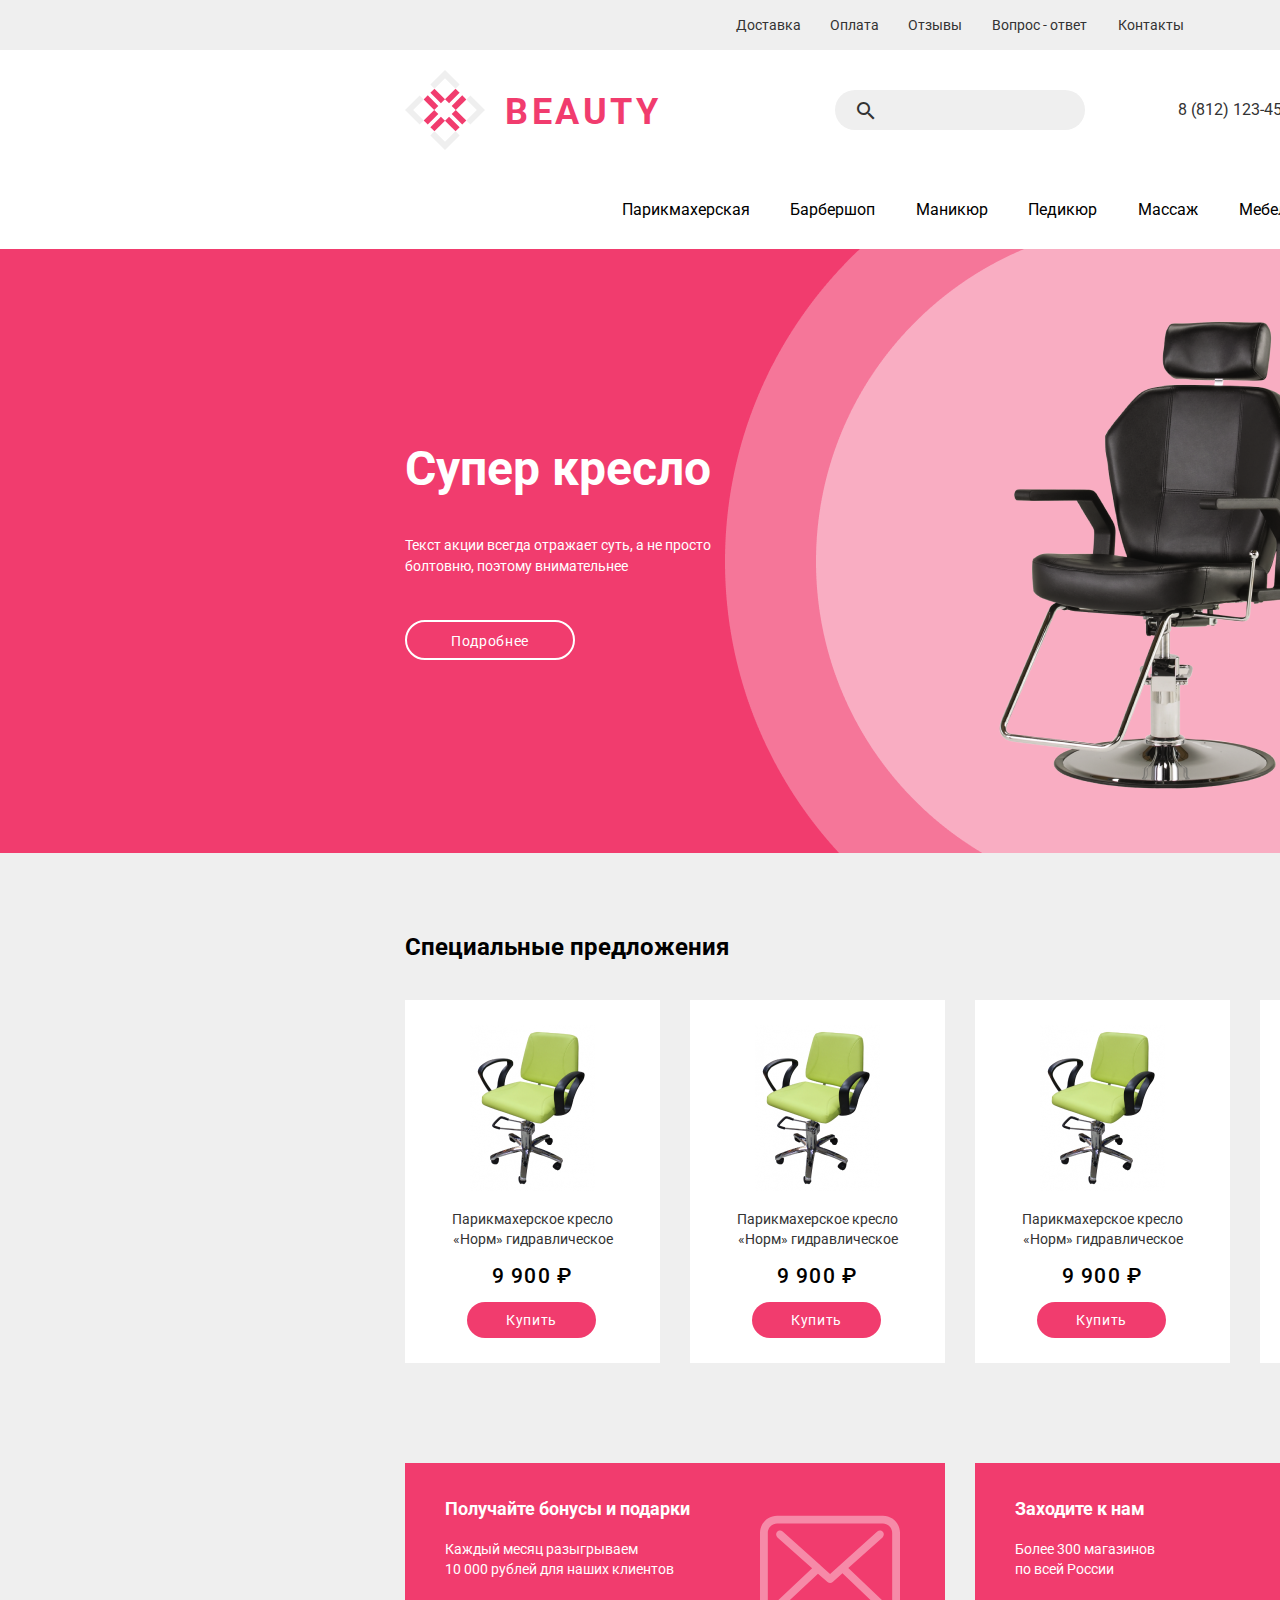
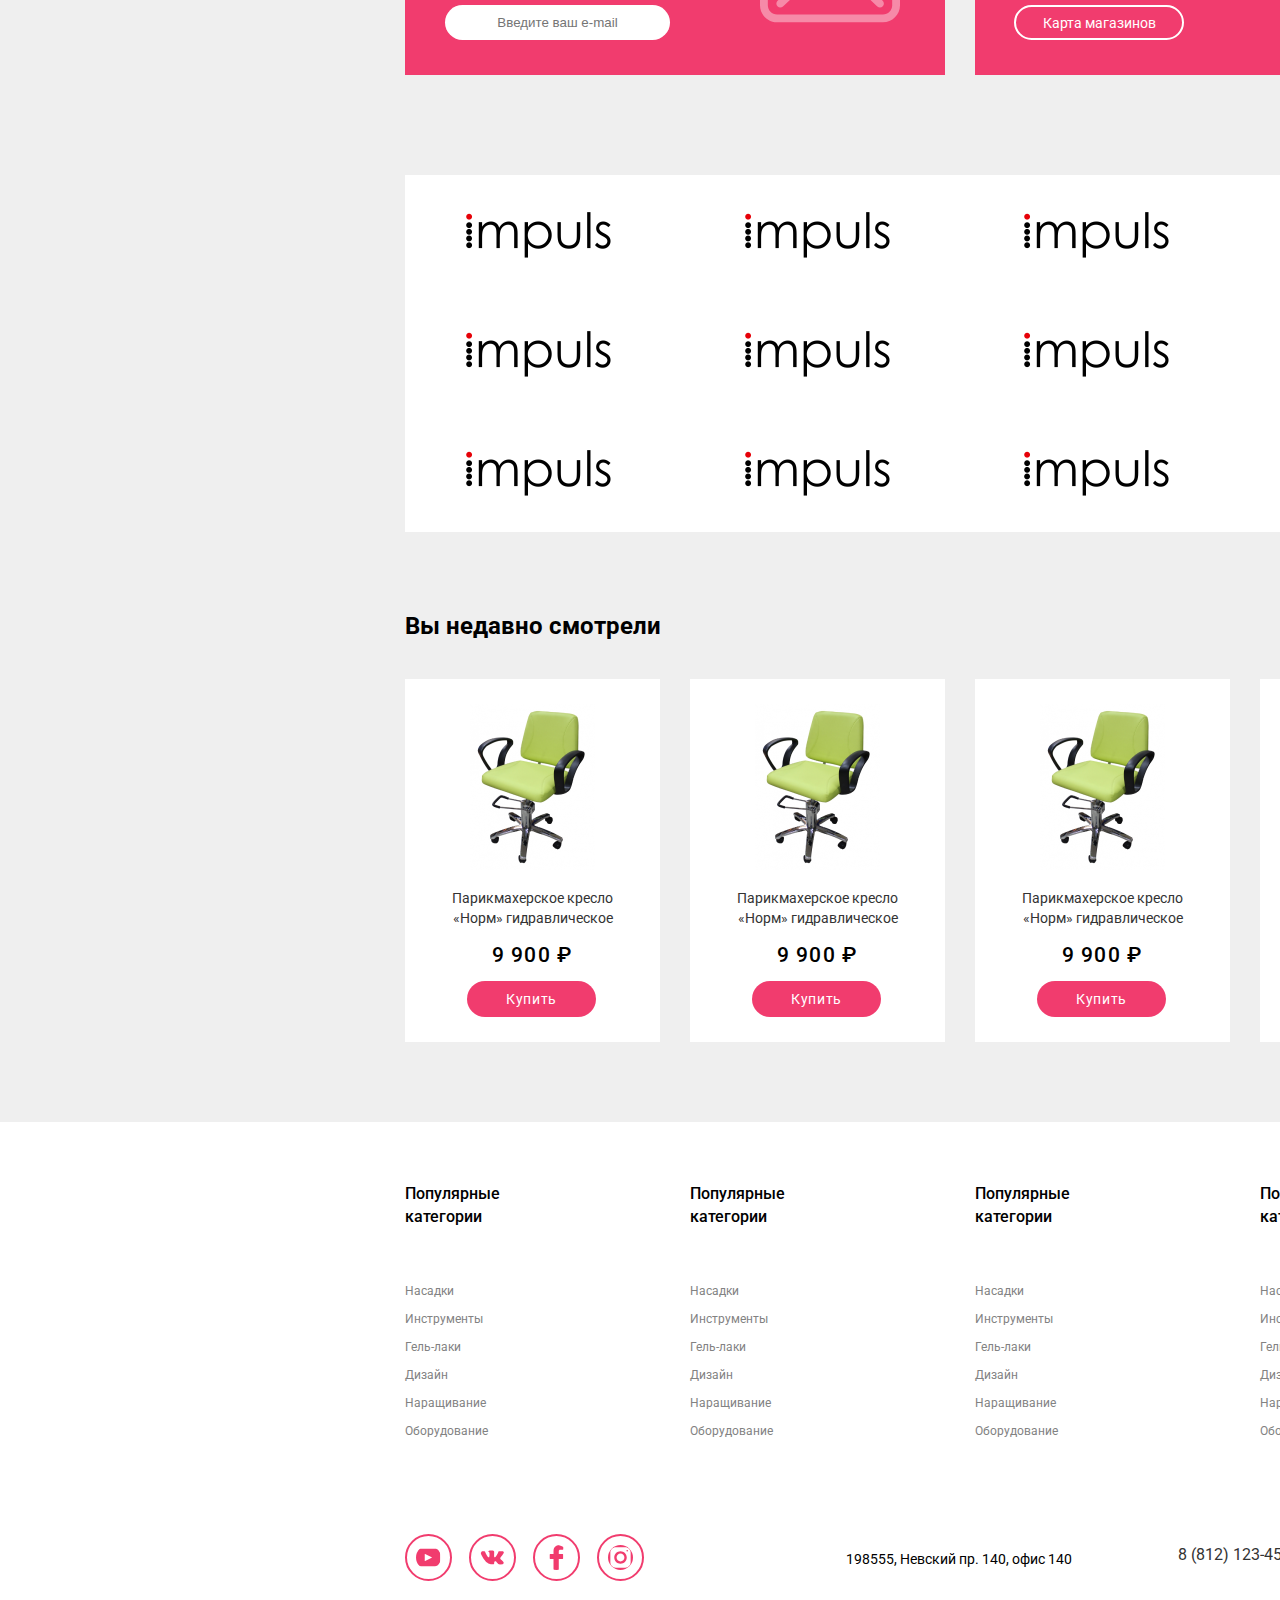
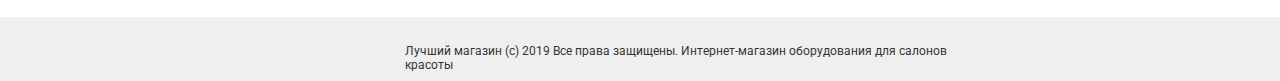
==== index.html @ 4f3360c4 "Новый проект" ====
<!DOCTYPE html>
<html lang="en">

<head>
    <meta charset="UTF-8">
    <meta http-equiv="X-UA-Compatible" content="IE=edge">
    <meta name="viewport" content="width=device-width, initial-scale=1.0">
    <link href="styles/style.css" rel="stylesheet" type="text/css">
    <link rel="preconnect" href="https://fonts.googleapis.com">
    <link rel="preconnect" href="https://fonts.gstatic.com" crossorigin>
    <link href="https://fonts.googleapis.com/css2?family=Roboto:wght@400;500;700&display=swap" rel="stylesheet">
    <link href="https://fonts.googleapis.com/icon?family=Material+Icons" rel="stylesheet">
    <title>BEAUTY</title>
</head>

<body>
    <header>
        <nav class="main-nav">
            <ul class="main-nav__items">
                <li class="main-nav__item"><a href="">Доставка</a> </li>
                <li class="main-nav__item"><a href="">Оплата</a></li>
                <li class="main-nav__item"><a href="">Отзывы</a></li>
                <li class="main-nav__item"><a href="">Вопрос - ответ</a> </li>
                <li class="main-nav__item"><a href="">Контакты</a> </li>
            </ul>
        </nav>
    </header>
    <main>

        <section class="second-line">
            <h1 class="visually-hidden">Поиск по услугам</h1>
            <div class="logo">
                <img class="logo__img" src="img/logo.svg" alt="Логотип">
                <span class="logo__text">BEAUTY</span>
            </div>

            <div class="search">
                <form class="search__form" method="POST" action="order.php">
                    <input class="search__input" type="search" name="search">
                    <span class="material-icons">
                        search
                    </span>
            </div>

            <div class="contact">
                <tel class="contact__tel"> 8 (812) 123-45-67</tel>
                <button class="btn">
                    <div class="btn__text"> Обратный звонок </div>
                </button>
            </div>



            <ul class="services-nav">
                <li class="services-nav__item">Парикмахерская </li>
                <li class="services-nav__item">Барбершоп </li>
                <li class="services-nav__item">Маникюр </li>
                <li class="services-nav__item">Педикюр </li>
                <li class="services-nav__item">Массаж </li>
                <li class="services-nav__item">Мебель </li>
            </ul>
        </section>


        <section class="chair">
            <div class="chair__text">
                <h1 class="chair__header">Супер кресло</h1>
                <img class="chair__img" src="img/chairWithBackground.png">
                <div class="chair__desc">Текст акции всегда отражает суть, а не просто болтовню, поэтому внимательнее
                </div>
                <button class="btn_white">
                    <div class="btn_white__text"> Подробнее
                </button>
            </div>
        </section>

        <section class="special-offers">
            <h2 class="special-offers__header">Специальные предложения</h2>
            <ul class="special-offers__items">
                <li class="special-offers__item">
                    <img class="special-offers__item__img" src="img/smallChair.png" alt="">
                    <div class="special-offers__item__desc">Парикмахерское кресло «Норм» гидравлическое</div>
                    <div class="special-offers__item__price">9 900 &#8381;</div>
                    <button class="btn_accent-color">
                        <div class="btn_accent-color__text">Купить</div>
                    </button>
                </li>

                <li class="special-offers__item">
                    <img class="special-offers__item__img" src="img/smallChair.png" alt="зеленое кресло">
                    <div class="special-offers__item__desc">Парикмахерское кресло «Норм» гидравлическое</div>
                    <div class="special-offers__item__price">9 900 &#8381;</div>
                    <button class="btn_accent-color">
                        <div class="btn_accent-color__text">Купить</div>
                    </button>
                </li>

                <li class="special-offers__item">
                    <img class="special-offers__item__img" src="img/smallChair.png" alt="зеленое кресло">
                    <div class="special-offers__item__desc">Парикмахерское кресло «Норм» гидравлическое</div>
                    <div class="special-offers__item__price">9 900 &#8381;</div>
                    <button class="btn_accent-color">
                        <div class="btn_accent-color__text">Купить</div>
                    </button>
                </li>

                <li class="special-offers__item">
                    <img class="special-offers__item__img" src="img/smallChair.png" alt="зеленое кресло">
                    <div class="special-offers__item__desc">Парикмахерское кресло «Норм» гидравлическое</div>
                    <div class="special-offers__item__price">9 900 &#8381;</div>
                    <button class="btn_accent-color">
                        <div class="btn_accent-color__text">Купить</div>
                    </button>
                </li>
            </ul>

        </section>

        <section class="subscribe-shops">
            <div class="subscribe">
                <h3 class="subscribe__header">Получайте бонусы и подарки</h3>
                <div class="subscribe__desc"> Каждый месяц разыгрываем <br> 10 000 рублей для наших клиентов </div>
                <form class="subscribe__form" method="POST" action="order.php"></form>
                <input class="subscribe__email" form="email" name="email" placeholder="Введите ваш e-mail">


                <img class="subscribe__img" src="img/envelope.svg" alt="Конверт">
            </div>

            <div class="subscribe">
                <h3 class="subscribe__header">Заходите к нам</h3>
                <div class="subscribe__desc subscribe__desc_shops">Более 300 магазинов по всей России </div>
                <button class="btn_map"><div class="btn_map__text">Карта магазинов</div></button>
            </div>
            <img class="subscribe__img_car" src="img/Car.svg" alt="Грузовик">
            </div>

        </section>
        

        <section class="brands">
            <ul class="brands__items">
                <li class="brands__item"><img class="brands__item__img" src="img/brand.png"></li>
                <li class="brands__item"><img class="brands__item__img" src="img/brand.png"></li>
                <li class="brands__item"><img class="brands__item__img" src="img/brand.png"></li>
                <li class="brands__item"><img class="brands__item__img" src="img/brand.png"></li>
                <li class="brands__item"><img class="brands__item__img" src="img/brand.png"></li>
                <li class="brands__item"><img class="brands__item__img" src="img/brand.png"></li>
                <li class="brands__item"><img class="brands__item__img" src="img/brand.png"></li>
                <li class="brands__item"><img class="brands__item__img" src="img/brand.png"></li>
                <li class="brands__item"><img class="brands__item__img" src="img/brand.png"></li>
                <li class="brands__item"><img class="brands__item__img" src="img/brand.png"></li>
                <li class="brands__item"><img class="brands__item__img" src="img/brand.png"></li>
                <li class="brands__item"><img class="brands__item__img" src="img/brand.png"></li>
            </ul>
        </section>
       
        <section class="special-offers special-offers_bottom ">
            <h2 class="special-offers__header special-offers__header_bottom">Вы недавно смотрели </h2>
            <ul class="special-offers__items">
                <li class="special-offers__item">
                    <img class="special-offers__item__img" src="img/smallChair.png" alt="">
                    <div class="special-offers__item__desc">Парикмахерское кресло «Норм» гидравлическое</div>
                    <div class="special-offers__item__price">9 900 &#8381;</div>
                    <button class="btn_accent-color">
                        <div class="btn_accent-color__text">Купить</div>
                    </button>
                </li>

                <li class="special-offers__item">
                    <img class="special-offers__item__img" src="img/smallChair.png" alt="зеленое кресло">
                    <div class="special-offers__item__desc">Парикмахерское кресло «Норм» гидравлическое</div>
                    <div class="special-offers__item__price">9 900 &#8381;</div>
                    <button class="btn_accent-color">
                        <div class="btn_accent-color__text">Купить</div>
                    </button>
                </li>

                <li class="special-offers__item">
                    <img class="special-offers__item__img" src="img/smallChair.png" alt="зеленое кресло">
                    <div class="special-offers__item__desc">Парикмахерское кресло «Норм» гидравлическое</div>
                    <div class="special-offers__item__price">9 900 &#8381;</div>
                    <button class="btn_accent-color">
                        <div class="btn_accent-color__text">Купить</div>
                    </button>
                </li>

                <li class="special-offers__item">
                    <img class="special-offers__item__img" src="img/smallChair.png" alt="зеленое кресло">
                    <div class="special-offers__item__desc">Парикмахерское кресло «Норм» гидравлическое</div>
                    <div class="special-offers__item__price">9 900 &#8381;</div>
                    <button class="btn_accent-color">
                        <div class="btn_accent-color__text">Купить</div>
                    </button>
                </li>
            </ul>


        </section>
    </main>
     

    <footer class="footer">
        <ul class="categories">
            <li class="categories__header">Популярные категории</li>
            <li class="categories__item">Насадки </li>
            <li class="categories__item">Инструменты </li>
            <li class="categories__item">Гель-лаки </li>
            <li class="categories__item">Дизайн </li>
            <li class="categories__item">Наращивание </li>
            <li class="categories__item">Оборудование </li>
        </ul>

        <ul class="categories">
            <li class="categories__header">Популярные категории</li>
            <li class="categories__item">Насадки </li>
            <li class="categories__item">Инструменты </li>
            <li class="categories__item">Гель-лаки </li>
            <li class="categories__item">Дизайн </li>
            <li class="categories__item">Наращивание </li>
            <li class="categories__item">Оборудование </li>
        </ul>

        <ul class="categories">
            <li class="categories__header">Популярные категории</li>
            <li class="categories__item">Насадки </li>
            <li class="categories__item">Инструменты </li>
            <li class="categories__item">Гель-лаки </li>
            <li class="categories__item">Дизайн </li>
            <li class="categories__item">Наращивание </li>
            <li class="categories__item">Оборудование </li>
        </ul>

        <ul class="categories">
            <li class="categories__header">Популярные категории</li>
            <li class="categories__item">Насадки </li>
            <li class="categories__item">Инструменты </li>
            <li class="categories__item">Гель-лаки </li>
            <li class="categories__item">Дизайн </li>
            <li class="categories__item">Наращивание </li>
            <li class="categories__item">Оборудование </li>
        </ul>

        <h3 class="visually-hidden">Соц сети</h3>
        <ul class="socials__items">
            <li class="socials__item"><img class="socials__item__img" src="img/youtube.svg" ></li>
            <li class="socials__item"><img class="socials__item__img" src="img/vk.svg"></li>
            <li class="socials__item"><img class="socials__item__img" src="img/facebook.svg"></li>
            <li class="socials__item"><img class="socials__item__img" src="img/instagram.svg"></li>
        </ul>

        <address class="address">198555, Невский пр. 140, офис 140</address>

        <div class="contact">
            <tel class="contact__tel contact__tel_bottom"> 8 (812) 123-45-67</tel>
            <button class="btn btn_bottom"><div class="btn__text"> Обратный звонок </div></button>
        </div>

<section class="copyright-footer">
        <div class="copyright">Лучший магазин (с) 2019 Все права защищены. Интернет-магазин оборудования для салонов
            красоты </div>
        <div class="copyright copyright__right">Политика конфиденциальности </div>
    </section>

    </footer>
</body>

</html>
---- styles/style.css ----
* {
    margin: 0;
    padding: 0;
}

:root {
    --accent: #F13C6E;
    --grey: #EFEFEF;
    --dark: #333333;
}

html {
    font-family: Roboto;
}

body {
    height: 3279px;
    width: 1920px;
    color: var(--dark);
    background-color: var(--grey);
    position: relative;
}

li {
    list-style: none;
}

a:-webkit-any-link {
    list-style: none;
    text-decoration: none;
    color: var(--dark);
}

.main-nav {
    width: 1920px;
    height: 50px;
}


.main-nav__items {
    position: relative;
    font-weight: normal;
    font-size: 14px;
    line-height: 17px;
    display: grid;
    grid-template-columns: 64px 48px 54px 96px 65px;
    gap: 30px;
    left: 736px;
    top: 17px;
}


.second-line {
    position: static;
    background-color: white;
    width: 1920px;
    height: 149px;
    padding-top: 20px;
    padding-bottom: 30px;
}

.visually-hidden {
    display: none;
}

.logo__text {
    color: var(--accent);
    position: absolute;
    width: 158px;
    height: 39px;
    left: 505px;
    top: 91px;
    font-family: Roboto;
    font-style: normal;
    font-weight: bold;
    font-size: 36px;
    line-height: 42px;
    letter-spacing: 0.1em;
}

.logo__img {
    position: absolute;
    width: 80px;
    height: 80px;
    left: 405px;
    top: 70px;
}

.search {
    position: absolute;
    left: 835px;
    top: 90px;
}

.search__input {
    background-color: var(--grey);
    border-radius: 40px;
    width: 250px;
    height: 40px;
    border: var(--grey);
}

.material-icons {
    position: absolute;
    top: 9px;
    left: 19px;
}

.contact__tel {
    position: absolute;
    width: 127px;
    height: 19px;
    left: 1178px;
    top: 100px;
    font-family: Roboto;
    font-style: normal;
    font-weight: normal;
    font-size: 16px;
    line-height: 19px;
}

.btn {
    position: absolute;
    width: 170px;
    height: 40px;
    left: 1345px;
    top: 90px;
    background: #FFFFFF;
    border: 2px solid var(--accent);
    box-sizing: border-box;
    border-radius: 40px;
}

.btn__text {
    font-family: Roboto;
    font-size: 14px;
    font-style: normal;
    font-weight: 400;
    letter-spacing: 0em;
}

.services-nav {
    display: grid;
    grid-template-columns: 128px 86px 72px 70px 61px 58px;
    gap: 40px;
    position: absolute;
    width: 675px;
    height: 19px;
    left: 622px;
    top: 200px;
}

.services-nav__item {
    color: black;
}

.chair {
    width: 1920px;
    height: 604px;
    left: 0px;
    top: 249px;
    color: white;
}

.chair__header {
    font-family: Roboto;
    font-size: 48px;
    font-style: normal;
    font-weight: 700;
    line-height: 56px;
    letter-spacing: 0em;
    text-align: left;
    position: absolute;
    width: 308px;
    height: 44px;
    left: 405px;
    top: 441px;
}

.chair__desc {
    font-family: Roboto;
    font-size: 14px;
    font-style: normal;
    font-weight: 400;
    line-height: 21px;
    letter-spacing: 0em;
    text-align: left;
    position: absolute;
    width: 308px;
    height: 35px;
    left: 405px;
    top: 535px;
}

.btn_white {
    position: absolute;
    width: 170px;
    height: 40px;
    left: 405px;
    top: 620px;
    background: var(--accent);
    border: 2px solid #FFFFFF;
    box-sizing: border-box;
    border-radius: 40px;
}

.btn_white__text {
    height: 15px;
    font-family: Roboto;
    font-style: normal;
    font-weight: normal;
    font-size: 14px;
    line-height: 16px;
    text-align: center;
    letter-spacing: 0.05em;
    color: #FFFFFF;
}

.special-offers {
    position: absolute;
    width: 1110px;
    height: 430px;
    left: 405px;
    top: 933px;
}

.special-offers__header {
    position: absolute;
    font-family: Roboto;
    font-style: normal;
    font-weight: bold;
    font-size: 24px;
    line-height: 28px;
    color: black;
}

.special-offers__items {
    display: grid;
    grid-template-columns: repeat(4, 255px);
    gap: 30px;
    top: 67px;
    position: absolute;
}

.special-offers__item {
    background-color: white;
    width: 255px;
    height: 363px;
}

.special-offers__item__img {
    padding-top: 25px;
    padding-left: 65px;
    padding-bottom: 172px;
}

.special-offers__item__desc {
    width: 195px;
    height: 33px;
    font-family: Roboto;
    font-style: normal;
    font-weight: normal;
    font-size: 14px;
    line-height: 20px;
    text-align: center;
    color: #333333;
    position: relative;
    top: -158px;
    left: 30px;
}

.special-offers__item__price {
    width: 80px;
    height: 19px;
    font-family: Roboto;
    font-style: normal;
    font-weight: 500;
    font-size: 21px;
    line-height: 25px;
    text-align: center;
    letter-spacing: 0.05em;
    color: #000000;
    position: relative;
    top: -136px;
    left: 87px;
}

.btn_accent-color {
    height: 36px;
    width: 129px;
    border-radius: 30px;
    background-color: var(--accent);
    border-color: var(--accent);
    color: white;
    position: relative;
    top: -117px;
    left: 62px;
    border: 0px solid;
}

.btn_accent-color__text {
    position: relative;
    font-family: Roboto;
    font-style: normal;
    font-weight: normal;
    font-size: 14px;
    line-height: 16px;
    text-align: center;
    letter-spacing: 0.05em;
    color: #FFFFFF;
}

.subscribe-shops {
    position: absolute;
    left: 405px;
    top: 1463px;
    display: grid;
    grid-template-columns: repeat(2, 540px);
    gap: 30px;
}

.subscribe {
    width: 540px;
    height: 212px;
    background-color: var(--accent);
}

.subscribe__header {
    padding-top: 35px;
    padding-left: 40px;
    font-family: Roboto;
    font-style: normal;
    font-weight: bold;
    font-size: 18px;
    line-height: 21px;
    color: #FFFFFF;
}

.subscribe__desc {
    width: 231px;
    height: 40px;
    margin-top: 20px;
    padding-left: 40px;
    font-family: Roboto;
    font-style: normal;
    font-weight: normal;
    font-size: 14px;
    line-height: 20px;
    color: #FFFFFF;
}

.subscribe__img {
    position: absolute;
    top: 36px;
    left: 355px;
}

.subscribe__img_car {
    position: absolute;
    left: 877px;
    top: 56px;
}

.subscribe__desc_shops {
    width: 141px;
    height: 40px;
}

.subscribe__email {
    position: absolute;
    width: 225px;
    height: 35px;
    top: 142px;
    left: 40px;
    border: 0;
    background: #FFFFFF;
    border-radius: 30px;
}

.btn_map {
    position: absolute;
    width: 170px;
    height: 35px;
    top: 142px;
    right: 331px;
    background: var(--accent);
    border: 2px solid #FFFFFF;
    box-sizing: border-box;
    border-radius: 30px;
}

.btn_map__text {
    font-family: Roboto;
    font-style: normal;
    font-weight: normal;
    font-size: 14px;
    line-height: 16px;
    text-align: center;
    color: #FFFFFF;
}

::-webkit-input-placeholder {
    text-align: center;
}

.brands {
    position: absolute;
    left: 405px;
    top: 1775px;
    width: 1110px;
    height: 357px;
    background-color: white;
}

.brands__items {
    display: grid;
    grid-template-columns: repeat(4, 149px);
    column-gap: 130px;
    row-gap: 66px;
    width: 987px;
    height: 287px;
    padding-top: 35px;
    padding-left: 60px;
}

.special-offers_bottom {
    top: 2212px;
}

.footer {
    position: absolute;
    width: 1920px;
    height: 557px;
    top: 2722px;
    left: 0;
    background-color: white;
    display: grid;
    grid-template-columns: repeat(4, 255px);
    column-gap: 203px;
    gap: 30px;
}

.categories {
    padding-top: 60px;
    width: 255px;
    height: 253px;
    padding-left: 405px;
}

.categories__header {
    width: 99px;
    height: 40px;
    font-family: Roboto;
    font-style: normal;
    font-weight: 500;
    font-size: 16px;
    line-height: 23px;
    color: black;
    margin-bottom: 55px;
}

.categories__item {
    font-family: Roboto;
    font-style: normal;
    font-weight: normal;
    font-size: 12px;
    line-height: 28px;
    color: #828282;
}

.socials__items {
    display: grid;
    grid-template-columns: repeat(4, 45px);
    gap: 19px;
    padding-top: 42px;
    position: relative;
    left: 405px;
    top: -34px;
}

.socials__item__img {
    border: 2px solid var(--accent);
    border-radius: 50%;
    width: 25px;
    padding: 9px;
    height: 25px;
    background-position: center;
}

.address {
    position: relative;
    top: 25px;
    left: 561px;
    font-family: Roboto;
    font-style: normal;
    font-weight: normal;
    font-size: 14px;
    line-height: 16px;
    color: #000000;
    width: 227px;
    height: 16px;
}

.contact__tel_bottom {
    position: absolute;
    top: 423px;
}

.btn_bottom {
    position: absolute;
    top: 413px;
}

.copyright-footer {
    position: absolute;
    background-color: #EFEFEF;
    width: 1920px;
    height: 64px;
    top: 495px;
}

.copyright {
    margin-left: 405px;
    margin-top: 27px;
    font-family: Roboto;
    font-style: normal;
    font-weight: normal;
    font-size: 12px;
    line-height: 14px;
    width: 584px;
    height: 14px;
    right: 855px;
    background-color: var(--grey);
}

.copyright__right {
    position: relative;
    left: 928px;
    width: 181px;
    height: 14px;
    top:-42px;
}
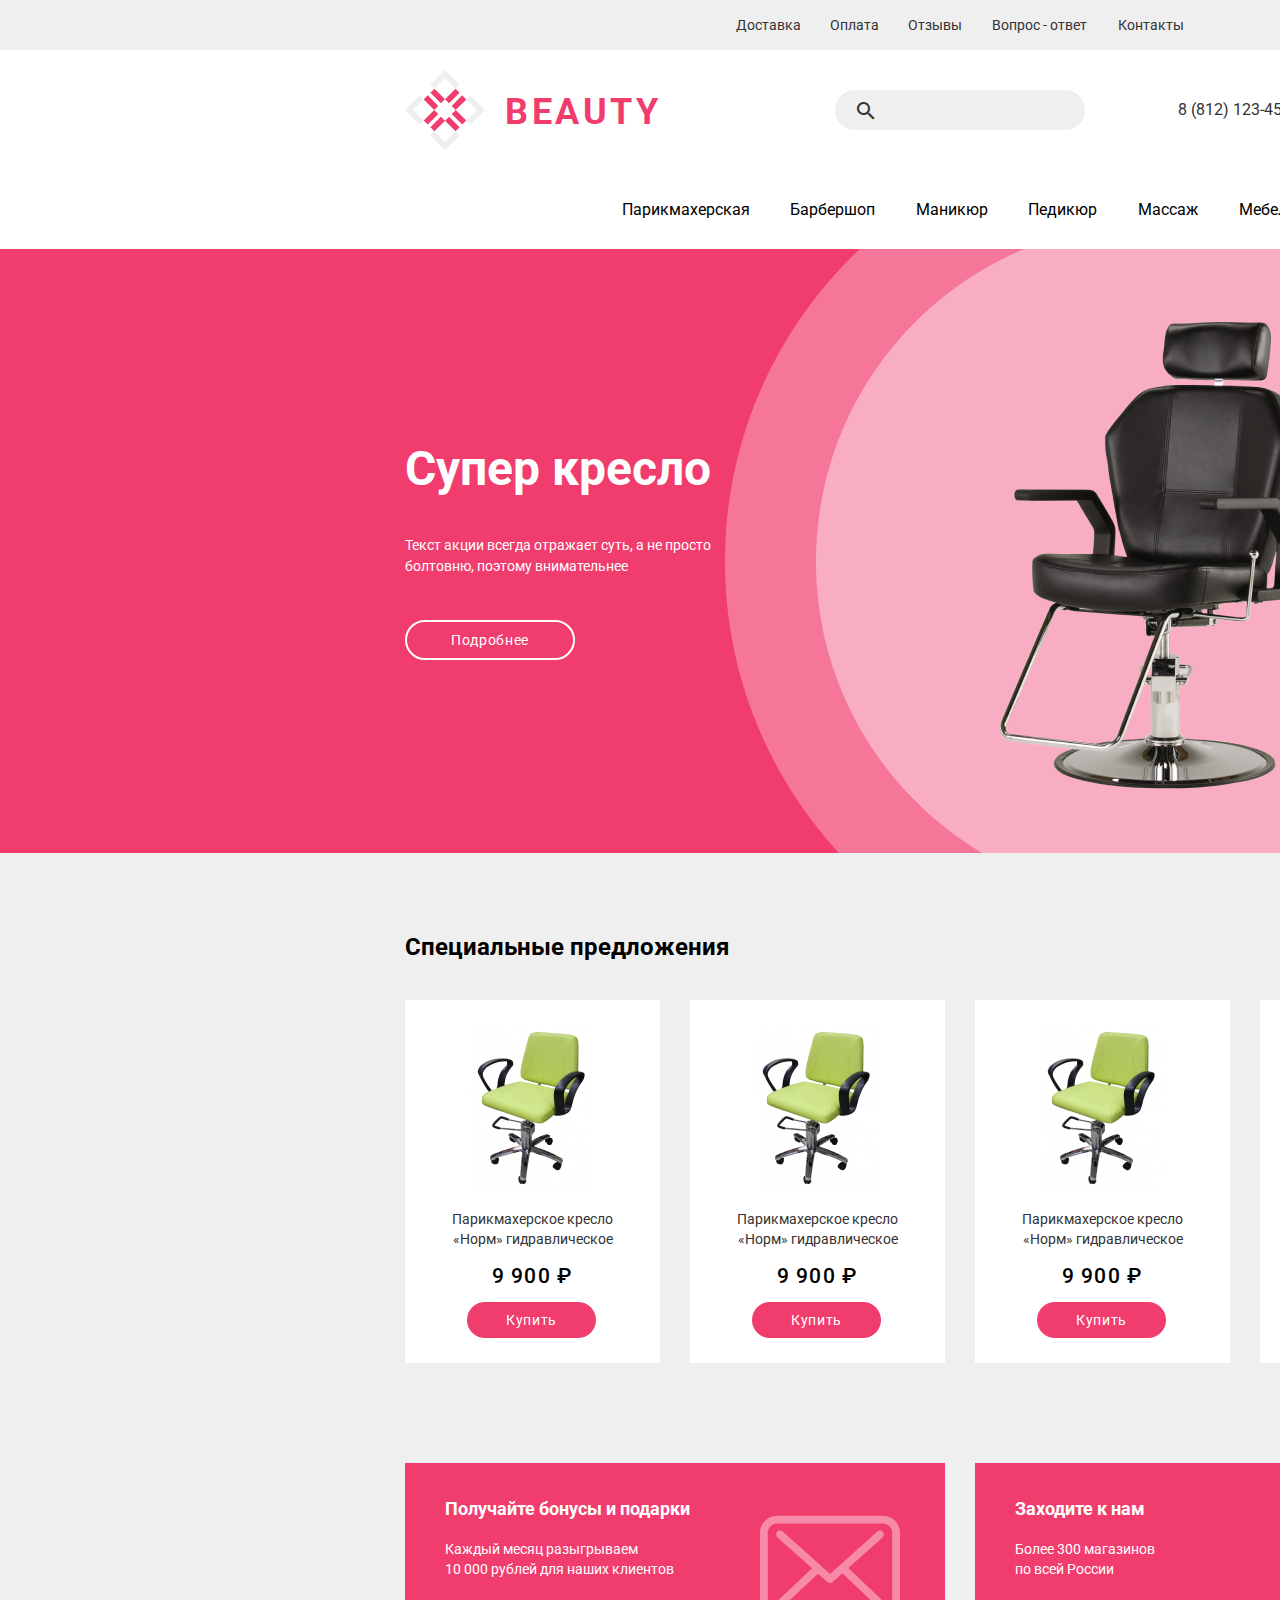
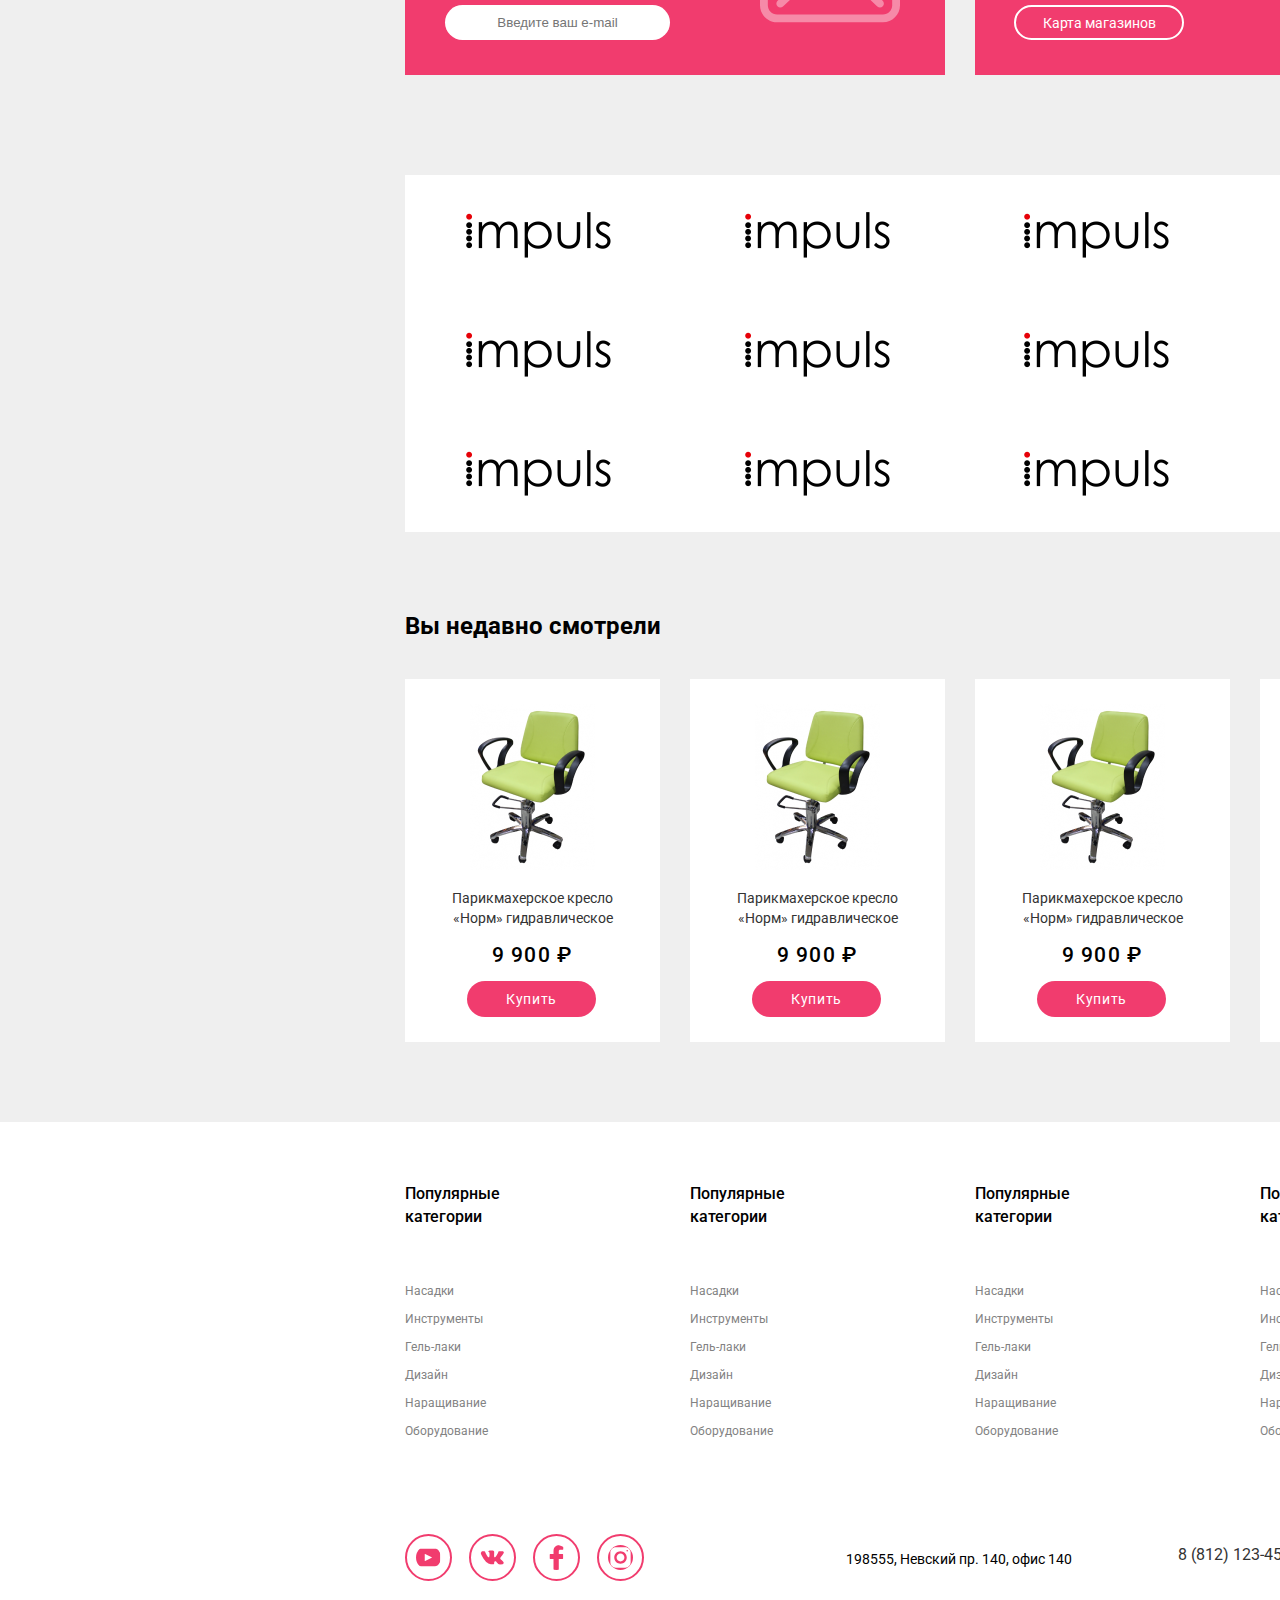
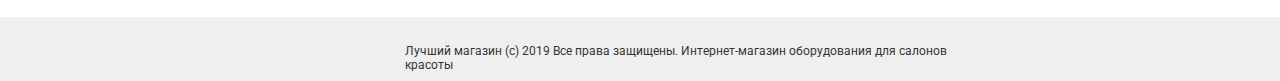
==== commit 91926cee: "Выравнено и проверено через валидатор" ====
--- a/index.html
+++ b/index.html
@@ -35,17 +35,17 @@
             </div>
 
             <div class="search">
-                <form class="search__form" method="POST" action="order.php">
-                    <input class="search__input" type="search" name="search">
-                    <span class="material-icons">
-                        search
-                    </span>
+                <form class="search__form" method="POST" action="order.php"> </form>
+                <input class="search__input" type="search" name="search">
+                <span class="material-icons">
+                    search
+                </span>
             </div>
 
             <div class="contact">
-                <tel class="contact__tel"> 8 (812) 123-45-67</tel>
+                <span class="contact__tel"> 8 (812) 123-45-67</span>
                 <button class="btn">
-                    <div class="btn__text"> Обратный звонок </div>
+                    <span class="btn__text"> Обратный звонок </span>
                 </button>
             </div>
 
@@ -63,13 +63,14 @@
 
 
         <section class="chair">
+            <h3 class="visually-hidden">Акция</h3>
             <div class="chair__text">
                 <h1 class="chair__header">Супер кресло</h1>
-                <img class="chair__img" src="img/chairWithBackground.png">
+                <img class="chair__img" src="img/chairWithBackground.png" alt="">
                 <div class="chair__desc">Текст акции всегда отражает суть, а не просто болтовню, поэтому внимательнее
                 </div>
                 <button class="btn_white">
-                    <div class="btn_white__text"> Подробнее
+                    <span class="btn_white__text"> Подробнее</span>
                 </button>
             </div>
         </section>
@@ -82,34 +83,34 @@
                     <div class="special-offers__item__desc">Парикмахерское кресло «Норм» гидравлическое</div>
                     <div class="special-offers__item__price">9 900 &#8381;</div>
                     <button class="btn_accent-color">
-                        <div class="btn_accent-color__text">Купить</div>
-                    </button>
-                </li>
-
-                <li class="special-offers__item">
-                    <img class="special-offers__item__img" src="img/smallChair.png" alt="зеленое кресло">
-                    <div class="special-offers__item__desc">Парикмахерское кресло «Норм» гидравлическое</div>
-                    <div class="special-offers__item__price">9 900 &#8381;</div>
-                    <button class="btn_accent-color">
-                        <div class="btn_accent-color__text">Купить</div>
-                    </button>
-                </li>
-
-                <li class="special-offers__item">
-                    <img class="special-offers__item__img" src="img/smallChair.png" alt="зеленое кресло">
-                    <div class="special-offers__item__desc">Парикмахерское кресло «Норм» гидравлическое</div>
-                    <div class="special-offers__item__price">9 900 &#8381;</div>
-                    <button class="btn_accent-color">
-                        <div class="btn_accent-color__text">Купить</div>
-                    </button>
-                </li>
-
-                <li class="special-offers__item">
-                    <img class="special-offers__item__img" src="img/smallChair.png" alt="зеленое кресло">
-                    <div class="special-offers__item__desc">Парикмахерское кресло «Норм» гидравлическое</div>
-                    <div class="special-offers__item__price">9 900 &#8381;</div>
-                    <button class="btn_accent-color">
-                        <div class="btn_accent-color__text">Купить</div>
+                        <span class="btn_accent-color__text">Купить</span>
+                    </button>
+                </li>
+
+                <li class="special-offers__item">
+                    <img class="special-offers__item__img" src="img/smallChair.png" alt="зеленое кресло">
+                    <div class="special-offers__item__desc">Парикмахерское кресло «Норм» гидравлическое</div>
+                    <div class="special-offers__item__price">9 900 &#8381;</div>
+                    <button class="btn_accent-color">
+                        <span class="btn_accent-color__text">Купить</span>
+                    </button>
+                </li>
+
+                <li class="special-offers__item">
+                    <img class="special-offers__item__img" src="img/smallChair.png" alt="зеленое кресло">
+                    <div class="special-offers__item__desc">Парикмахерское кресло «Норм» гидравлическое</div>
+                    <div class="special-offers__item__price">9 900 &#8381;</div>
+                    <button class="btn_accent-color">
+                        <span class="btn_accent-color__text">Купить</span>
+                    </button>
+                </li>
+
+                <li class="special-offers__item">
+                    <img class="special-offers__item__img" src="img/smallChair.png" alt="зеленое кресло">
+                    <div class="special-offers__item__desc">Парикмахерское кресло «Норм» гидравлическое</div>
+                    <div class="special-offers__item__price">9 900 &#8381;</div>
+                    <button class="btn_accent-color">
+                        <span class="btn_accent-color__text">Купить</span>
                     </button>
                 </li>
             </ul>
@@ -121,7 +122,7 @@
                 <h3 class="subscribe__header">Получайте бонусы и подарки</h3>
                 <div class="subscribe__desc"> Каждый месяц разыгрываем <br> 10 000 рублей для наших клиентов </div>
                 <form class="subscribe__form" method="POST" action="order.php"></form>
-                <input class="subscribe__email" form="email" name="email" placeholder="Введите ваш e-mail">
+                <input class="subscribe__email" name="email" placeholder="Введите ваш e-mail">
 
 
                 <img class="subscribe__img" src="img/envelope.svg" alt="Конверт">
@@ -130,31 +131,34 @@
             <div class="subscribe">
                 <h3 class="subscribe__header">Заходите к нам</h3>
                 <div class="subscribe__desc subscribe__desc_shops">Более 300 магазинов по всей России </div>
-                <button class="btn_map"><div class="btn_map__text">Карта магазинов</div></button>
-            </div>
-            <img class="subscribe__img_car" src="img/Car.svg" alt="Грузовик">
-            </div>
-
-        </section>
-        
+                <button class="btn_map">
+                    <span class="btn_map__text">Карта магазинов</span>
+                </button>
+
+                <img class="subscribe__img_car" src="img/Car.svg" alt="Грузовик">
+            </div>
+
+        </section>
+
 
         <section class="brands">
+            <h3 class="visually-hidden">Бренды</h3>
             <ul class="brands__items">
-                <li class="brands__item"><img class="brands__item__img" src="img/brand.png"></li>
-                <li class="brands__item"><img class="brands__item__img" src="img/brand.png"></li>
-                <li class="brands__item"><img class="brands__item__img" src="img/brand.png"></li>
-                <li class="brands__item"><img class="brands__item__img" src="img/brand.png"></li>
-                <li class="brands__item"><img class="brands__item__img" src="img/brand.png"></li>
-                <li class="brands__item"><img class="brands__item__img" src="img/brand.png"></li>
-                <li class="brands__item"><img class="brands__item__img" src="img/brand.png"></li>
-                <li class="brands__item"><img class="brands__item__img" src="img/brand.png"></li>
-                <li class="brands__item"><img class="brands__item__img" src="img/brand.png"></li>
-                <li class="brands__item"><img class="brands__item__img" src="img/brand.png"></li>
-                <li class="brands__item"><img class="brands__item__img" src="img/brand.png"></li>
-                <li class="brands__item"><img class="brands__item__img" src="img/brand.png"></li>
-            </ul>
-        </section>
-       
+                <li class="brands__item"><img class="brands__item__img" src="img/brand.png" alt=""></li>
+                <li class="brands__item"><img class="brands__item__img" src="img/brand.png" alt=""></li>
+                <li class="brands__item"><img class="brands__item__img" src="img/brand.png" alt=""></li>
+                <li class="brands__item"><img class="brands__item__img" src="img/brand.png" alt=""></li>
+                <li class="brands__item"><img class="brands__item__img" src="img/brand.png" alt=""></li>
+                <li class="brands__item"><img class="brands__item__img" src="img/brand.png" alt=""></li>
+                <li class="brands__item"><img class="brands__item__img" src="img/brand.png" alt=""></li>
+                <li class="brands__item"><img class="brands__item__img" src="img/brand.png" alt=""></li>
+                <li class="brands__item"><img class="brands__item__img" src="img/brand.png" alt=""></li>
+                <li class="brands__item"><img class="brands__item__img" src="img/brand.png" alt=""></li>
+                <li class="brands__item"><img class="brands__item__img" src="img/brand.png" alt=""></li>
+                <li class="brands__item"><img class="brands__item__img" src="img/brand.png" alt=""></li>
+            </ul>
+        </section>
+
         <section class="special-offers special-offers_bottom ">
             <h2 class="special-offers__header special-offers__header_bottom">Вы недавно смотрели </h2>
             <ul class="special-offers__items">
@@ -163,34 +167,34 @@
                     <div class="special-offers__item__desc">Парикмахерское кресло «Норм» гидравлическое</div>
                     <div class="special-offers__item__price">9 900 &#8381;</div>
                     <button class="btn_accent-color">
-                        <div class="btn_accent-color__text">Купить</div>
-                    </button>
-                </li>
-
-                <li class="special-offers__item">
-                    <img class="special-offers__item__img" src="img/smallChair.png" alt="зеленое кресло">
-                    <div class="special-offers__item__desc">Парикмахерское кресло «Норм» гидравлическое</div>
-                    <div class="special-offers__item__price">9 900 &#8381;</div>
-                    <button class="btn_accent-color">
-                        <div class="btn_accent-color__text">Купить</div>
-                    </button>
-                </li>
-
-                <li class="special-offers__item">
-                    <img class="special-offers__item__img" src="img/smallChair.png" alt="зеленое кресло">
-                    <div class="special-offers__item__desc">Парикмахерское кресло «Норм» гидравлическое</div>
-                    <div class="special-offers__item__price">9 900 &#8381;</div>
-                    <button class="btn_accent-color">
-                        <div class="btn_accent-color__text">Купить</div>
-                    </button>
-                </li>
-
-                <li class="special-offers__item">
-                    <img class="special-offers__item__img" src="img/smallChair.png" alt="зеленое кресло">
-                    <div class="special-offers__item__desc">Парикмахерское кресло «Норм» гидравлическое</div>
-                    <div class="special-offers__item__price">9 900 &#8381;</div>
-                    <button class="btn_accent-color">
-                        <div class="btn_accent-color__text">Купить</div>
+                        <span class="btn_accent-color__text">Купить</span>
+                    </button>
+                </li>
+
+                <li class="special-offers__item">
+                    <img class="special-offers__item__img" src="img/smallChair.png" alt="зеленое кресло">
+                    <div class="special-offers__item__desc">Парикмахерское кресло «Норм» гидравлическое</div>
+                    <div class="special-offers__item__price">9 900 &#8381;</div>
+                    <button class="btn_accent-color">
+                        <span class="btn_accent-color__text">Купить</span>
+                    </button>
+                </li>
+
+                <li class="special-offers__item">
+                    <img class="special-offers__item__img" src="img/smallChair.png" alt="зеленое кресло">
+                    <div class="special-offers__item__desc">Парикмахерское кресло «Норм» гидравлическое</div>
+                    <div class="special-offers__item__price">9 900 &#8381;</div>
+                    <button class="btn_accent-color">
+                        <span class="btn_accent-color__text">Купить</span>
+                    </button>
+                </li>
+
+                <li class="special-offers__item">
+                    <img class="special-offers__item__img" src="img/smallChair.png" alt="зеленое кресло">
+                    <div class="special-offers__item__desc">Парикмахерское кресло «Норм» гидравлическое</div>
+                    <div class="special-offers__item__price">9 900 &#8381;</div>
+                    <button class="btn_accent-color">
+                        <span class="btn_accent-color__text">Купить</span>
                     </button>
                 </li>
             </ul>
@@ -198,7 +202,7 @@
 
         </section>
     </main>
-     
+
 
     <footer class="footer">
         <ul class="categories">
@@ -243,24 +247,27 @@
 
         <h3 class="visually-hidden">Соц сети</h3>
         <ul class="socials__items">
-            <li class="socials__item"><img class="socials__item__img" src="img/youtube.svg" ></li>
-            <li class="socials__item"><img class="socials__item__img" src="img/vk.svg"></li>
-            <li class="socials__item"><img class="socials__item__img" src="img/facebook.svg"></li>
-            <li class="socials__item"><img class="socials__item__img" src="img/instagram.svg"></li>
+            <li class="socials__item"><img class="socials__item__img" src="img/youtube.svg" alt=""></li>
+            <li class="socials__item"><img class="socials__item__img" src="img/vk.svg" alt=""></li>
+            <li class="socials__item"><img class="socials__item__img" src="img/facebook.svg" alt=""></li>
+            <li class="socials__item"><img class="socials__item__img" src="img/instagram.svg" alt=""></li>
         </ul>
 
         <address class="address">198555, Невский пр. 140, офис 140</address>
 
         <div class="contact">
-            <tel class="contact__tel contact__tel_bottom"> 8 (812) 123-45-67</tel>
-            <button class="btn btn_bottom"><div class="btn__text"> Обратный звонок </div></button>
+            <span class="contact__tel contact__tel_bottom"> 8 (812) 123-45-67</span>
+            <button class="btn btn_bottom">
+                <span class="btn__text"> Обратный звонок </span>
+            </button>
         </div>
 
-<section class="copyright-footer">
-        <div class="copyright">Лучший магазин (с) 2019 Все права защищены. Интернет-магазин оборудования для салонов
-            красоты </div>
-        <div class="copyright copyright__right">Политика конфиденциальности </div>
-    </section>
+        <section class="copyright-footer">
+            <h3 class="visually-hidden">Копирайт</h3>
+            <div class="copyright">Лучший магазин (с) 2019 Все права защищены. Интернет-магазин оборудования для салонов
+                красоты </div>
+            <div class="copyright copyright__right">Политика конфиденциальности </div>
+        </section>
 
     </footer>
 </body>
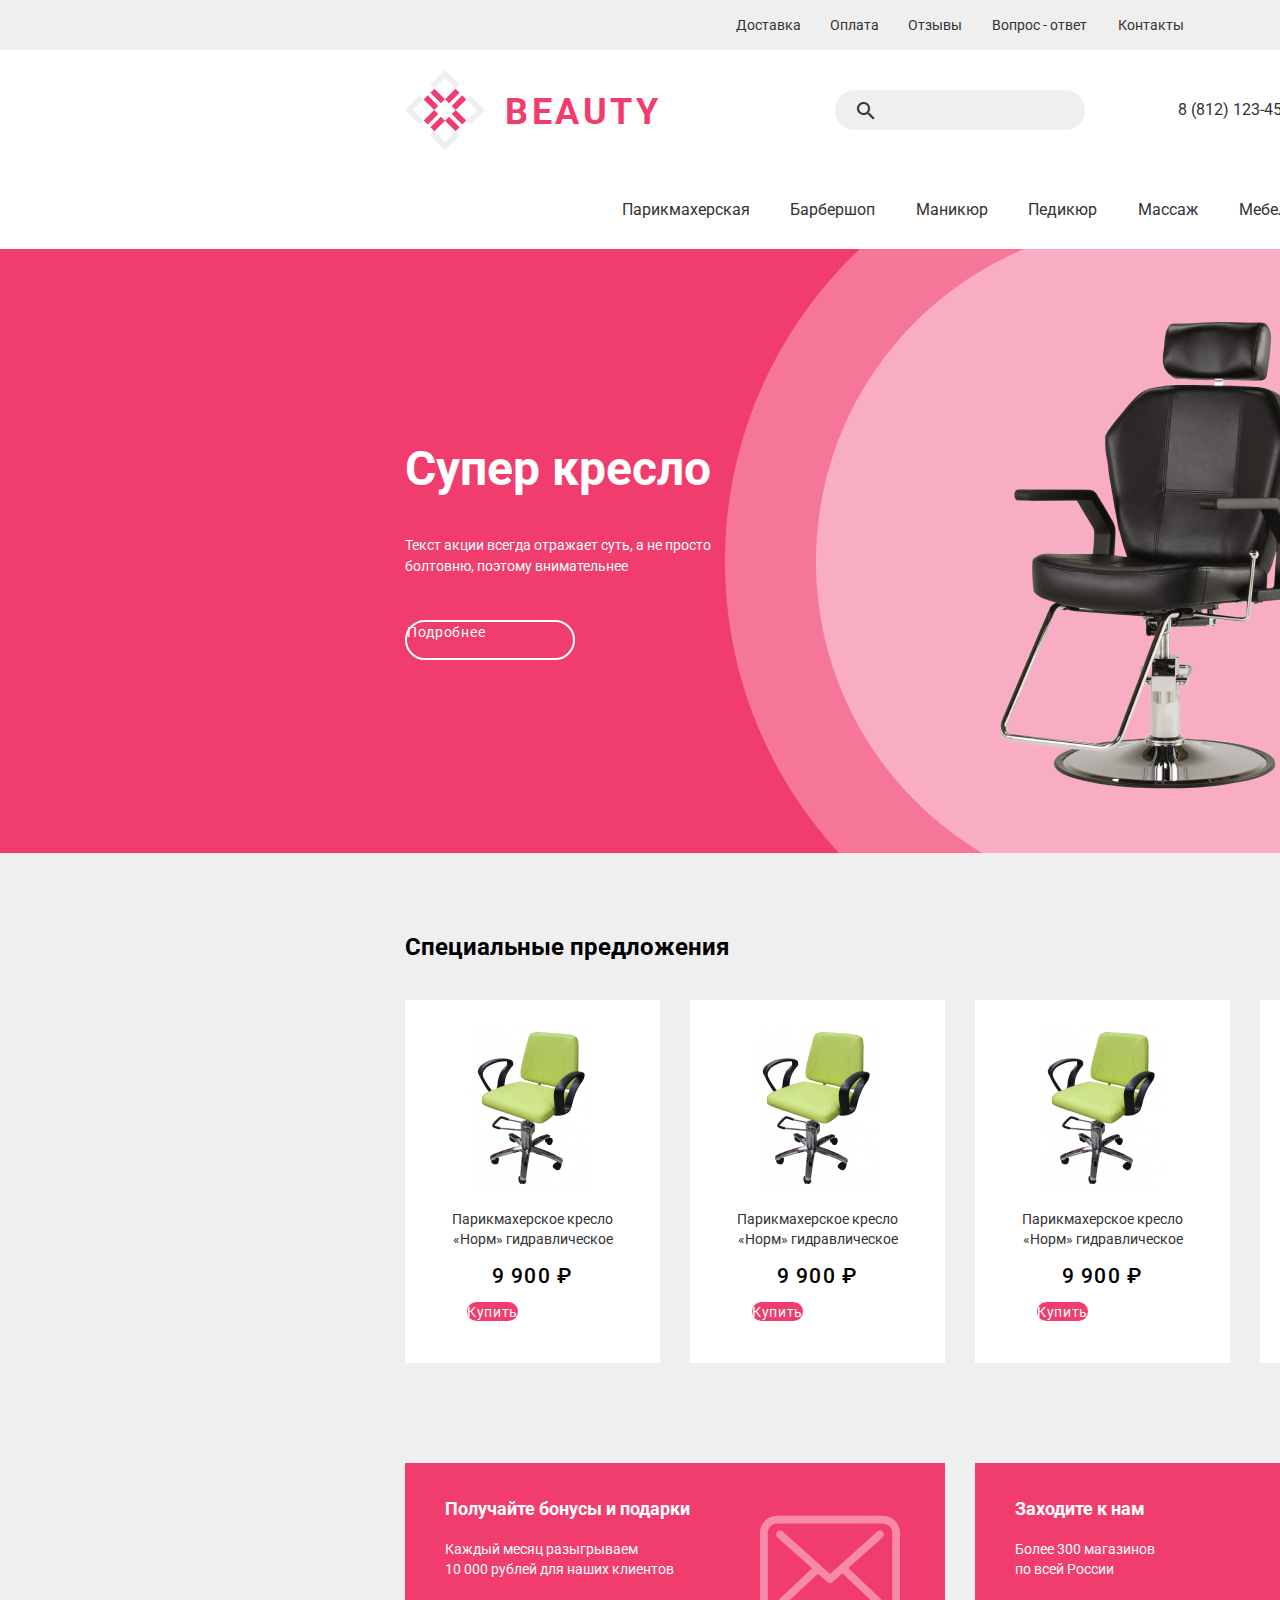
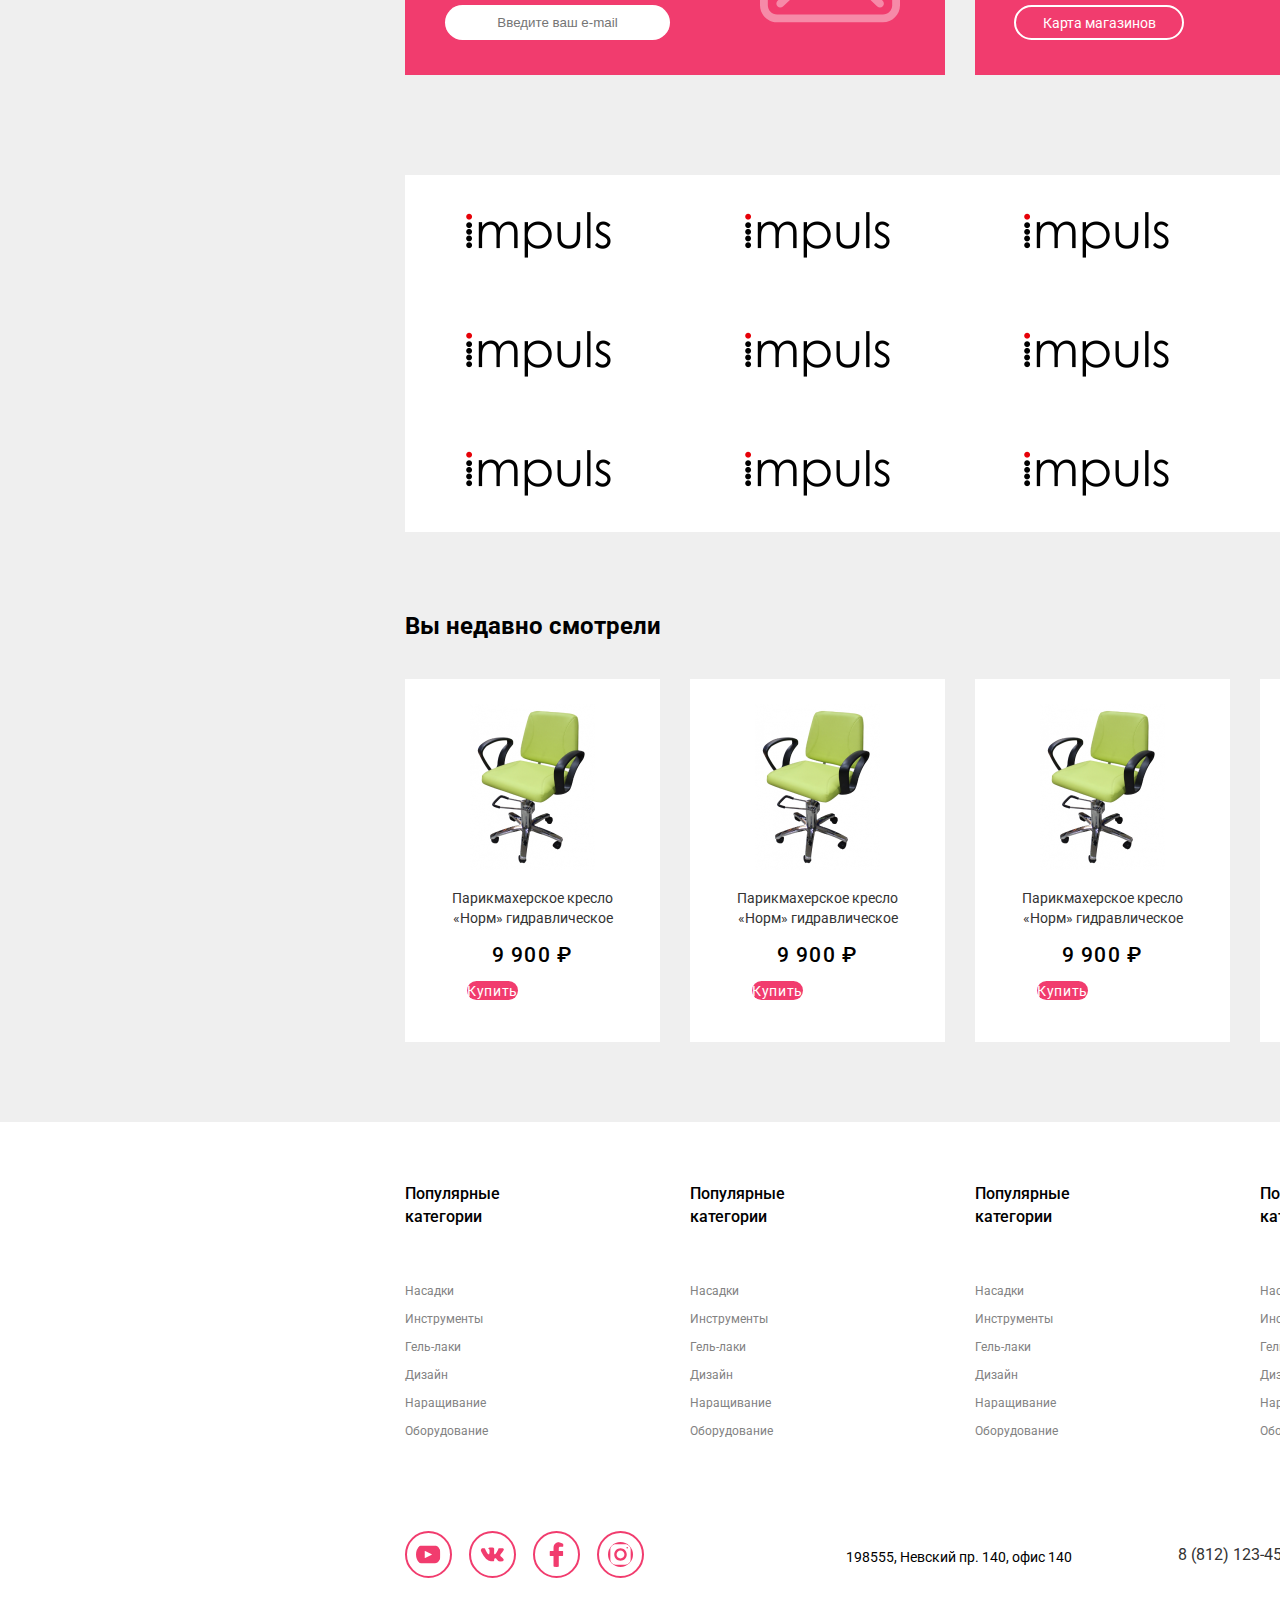
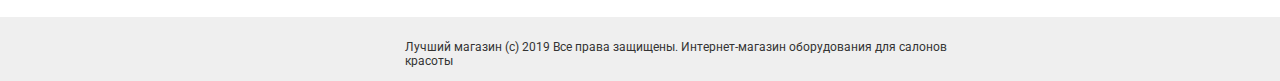
==== commit 39499ec0: "Поправила теги у ссылок" ====
--- a/index.html
+++ b/index.html
@@ -52,12 +52,12 @@
 
 
             <ul class="services-nav">
-                <li class="services-nav__item">Парикмахерская </li>
-                <li class="services-nav__item">Барбершоп </li>
-                <li class="services-nav__item">Маникюр </li>
-                <li class="services-nav__item">Педикюр </li>
-                <li class="services-nav__item">Массаж </li>
-                <li class="services-nav__item">Мебель </li>
+                <li class="services-nav__item"><a href="">Парикмахерская</a> </li>
+                <li class="services-nav__item"><a href="">Барбершоп</a> </li>
+                <li class="services-nav__item"><a href="">Маникюр </a></li>
+                <li class="services-nav__item"><a href="">Педикюр</a> </li>
+                <li class="services-nav__item"><a href="">Массаж</a> </li>
+                <li class="services-nav__item"><a href="">Мебель</a> </li>
             </ul>
         </section>
 
@@ -69,9 +69,9 @@
                 <img class="chair__img" src="img/chairWithBackground.png" alt="">
                 <div class="chair__desc">Текст акции всегда отражает суть, а не просто болтовню, поэтому внимательнее
                 </div>
-                <button class="btn_white">
+                <a class="btn_white" href="">
                     <span class="btn_white__text"> Подробнее</span>
-                </button>
+                </a>
             </div>
         </section>
 
@@ -82,36 +82,36 @@
                     <img class="special-offers__item__img" src="img/smallChair.png" alt="">
                     <div class="special-offers__item__desc">Парикмахерское кресло «Норм» гидравлическое</div>
                     <div class="special-offers__item__price">9 900 &#8381;</div>
-                    <button class="btn_accent-color">
-                        <span class="btn_accent-color__text">Купить</span>
-                    </button>
-                </li>
-
-                <li class="special-offers__item">
-                    <img class="special-offers__item__img" src="img/smallChair.png" alt="зеленое кресло">
-                    <div class="special-offers__item__desc">Парикмахерское кресло «Норм» гидравлическое</div>
-                    <div class="special-offers__item__price">9 900 &#8381;</div>
-                    <button class="btn_accent-color">
-                        <span class="btn_accent-color__text">Купить</span>
-                    </button>
-                </li>
-
-                <li class="special-offers__item">
-                    <img class="special-offers__item__img" src="img/smallChair.png" alt="зеленое кресло">
-                    <div class="special-offers__item__desc">Парикмахерское кресло «Норм» гидравлическое</div>
-                    <div class="special-offers__item__price">9 900 &#8381;</div>
-                    <button class="btn_accent-color">
-                        <span class="btn_accent-color__text">Купить</span>
-                    </button>
-                </li>
-
-                <li class="special-offers__item">
-                    <img class="special-offers__item__img" src="img/smallChair.png" alt="зеленое кресло">
-                    <div class="special-offers__item__desc">Парикмахерское кресло «Норм» гидравлическое</div>
-                    <div class="special-offers__item__price">9 900 &#8381;</div>
-                    <button class="btn_accent-color">
-                        <span class="btn_accent-color__text">Купить</span>
-                    </button>
+                    <a href="" class="btn_accent-color">
+                        <span class="btn_accent-color__text">Купить</span>
+                    </a>
+                </li>
+
+                <li class="special-offers__item">
+                    <img class="special-offers__item__img" src="img/smallChair.png" alt="зеленое кресло">
+                    <div class="special-offers__item__desc">Парикмахерское кресло «Норм» гидравлическое</div>
+                    <div class="special-offers__item__price">9 900 &#8381;</div>
+                    <a href="" class="btn_accent-color">
+                        <span class="btn_accent-color__text">Купить</span>
+                    </a>
+                </li>
+
+                <li class="special-offers__item">
+                    <img class="special-offers__item__img" src="img/smallChair.png" alt="зеленое кресло">
+                    <div class="special-offers__item__desc">Парикмахерское кресло «Норм» гидравлическое</div>
+                    <div class="special-offers__item__price">9 900 &#8381;</div>
+                    <a href="" class="btn_accent-color">
+                        <span class="btn_accent-color__text">Купить</span>
+                    </a>
+                </li>
+
+                <li class="special-offers__item">
+                    <img class="special-offers__item__img" src="img/smallChair.png" alt="зеленое кресло">
+                    <div class="special-offers__item__desc">Парикмахерское кресло «Норм» гидравлическое</div>
+                    <div class="special-offers__item__price">9 900 &#8381;</div>
+                    <a href="" class="btn_accent-color">
+                        <span class="btn_accent-color__text">Купить</span>
+                    </a>
                 </li>
             </ul>
 
@@ -166,36 +166,36 @@
                     <img class="special-offers__item__img" src="img/smallChair.png" alt="">
                     <div class="special-offers__item__desc">Парикмахерское кресло «Норм» гидравлическое</div>
                     <div class="special-offers__item__price">9 900 &#8381;</div>
-                    <button class="btn_accent-color">
-                        <span class="btn_accent-color__text">Купить</span>
-                    </button>
-                </li>
-
-                <li class="special-offers__item">
-                    <img class="special-offers__item__img" src="img/smallChair.png" alt="зеленое кресло">
-                    <div class="special-offers__item__desc">Парикмахерское кресло «Норм» гидравлическое</div>
-                    <div class="special-offers__item__price">9 900 &#8381;</div>
-                    <button class="btn_accent-color">
-                        <span class="btn_accent-color__text">Купить</span>
-                    </button>
-                </li>
-
-                <li class="special-offers__item">
-                    <img class="special-offers__item__img" src="img/smallChair.png" alt="зеленое кресло">
-                    <div class="special-offers__item__desc">Парикмахерское кресло «Норм» гидравлическое</div>
-                    <div class="special-offers__item__price">9 900 &#8381;</div>
-                    <button class="btn_accent-color">
-                        <span class="btn_accent-color__text">Купить</span>
-                    </button>
-                </li>
-
-                <li class="special-offers__item">
-                    <img class="special-offers__item__img" src="img/smallChair.png" alt="зеленое кресло">
-                    <div class="special-offers__item__desc">Парикмахерское кресло «Норм» гидравлическое</div>
-                    <div class="special-offers__item__price">9 900 &#8381;</div>
-                    <button class="btn_accent-color">
-                        <span class="btn_accent-color__text">Купить</span>
-                    </button>
+                    <a href="" class="btn_accent-color">
+                        <span class="btn_accent-color__text">Купить</span>
+                    </a>
+                </li>
+
+                <li class="special-offers__item">
+                    <img class="special-offers__item__img" src="img/smallChair.png" alt="зеленое кресло">
+                    <div class="special-offers__item__desc">Парикмахерское кресло «Норм» гидравлическое</div>
+                    <div class="special-offers__item__price">9 900 &#8381;</div>
+                    <a href="" class="btn_accent-color">
+                        <span class="btn_accent-color__text">Купить</span>
+                    </a>
+                </li>
+
+                <li class="special-offers__item">
+                    <img class="special-offers__item__img" src="img/smallChair.png" alt="зеленое кресло">
+                    <div class="special-offers__item__desc">Парикмахерское кресло «Норм» гидравлическое</div>
+                    <div class="special-offers__item__price">9 900 &#8381;</div>
+                    <a href="" class="btn_accent-color">
+                        <span class="btn_accent-color__text">Купить</span>
+                    </a>
+                </li>
+
+                <li class="special-offers__item">
+                    <img class="special-offers__item__img" src="img/smallChair.png" alt="зеленое кресло">
+                    <div class="special-offers__item__desc">Парикмахерское кресло «Норм» гидравлическое</div>
+                    <div class="special-offers__item__price">9 900 &#8381;</div>
+                    <a href="" class="btn_accent-color">
+                        <span class="btn_accent-color__text">Купить</span>
+                    </a>
                 </li>
             </ul>
 
--- a/styles/style.css
+++ b/styles/style.css
@@ -36,7 +36,6 @@
     height: 50px;
 }
 
-
 .main-nav__items {
     position: relative;
     font-weight: normal;
@@ -48,7 +47,6 @@
     left: 736px;
     top: 17px;
 }
-
 
 .second-line {
     position: static;
@@ -475,7 +473,7 @@
     padding-top: 42px;
     position: relative;
     left: 405px;
-    top: -34px;
+    top: -37px;
 }
 
 .socials__item__img {
@@ -489,7 +487,7 @@
 
 .address {
     position: relative;
-    top: 25px;
+    top: 23px;
     left: 561px;
     font-family: Roboto;
     font-style: normal;
@@ -521,7 +519,7 @@
 
 .copyright {
     margin-left: 405px;
-    margin-top: 27px;
+    margin-top: 23px;
     font-family: Roboto;
     font-style: normal;
     font-weight: normal;
@@ -538,5 +536,5 @@
     left: 928px;
     width: 181px;
     height: 14px;
-    top:-42px;
+    top: -37px;
 }